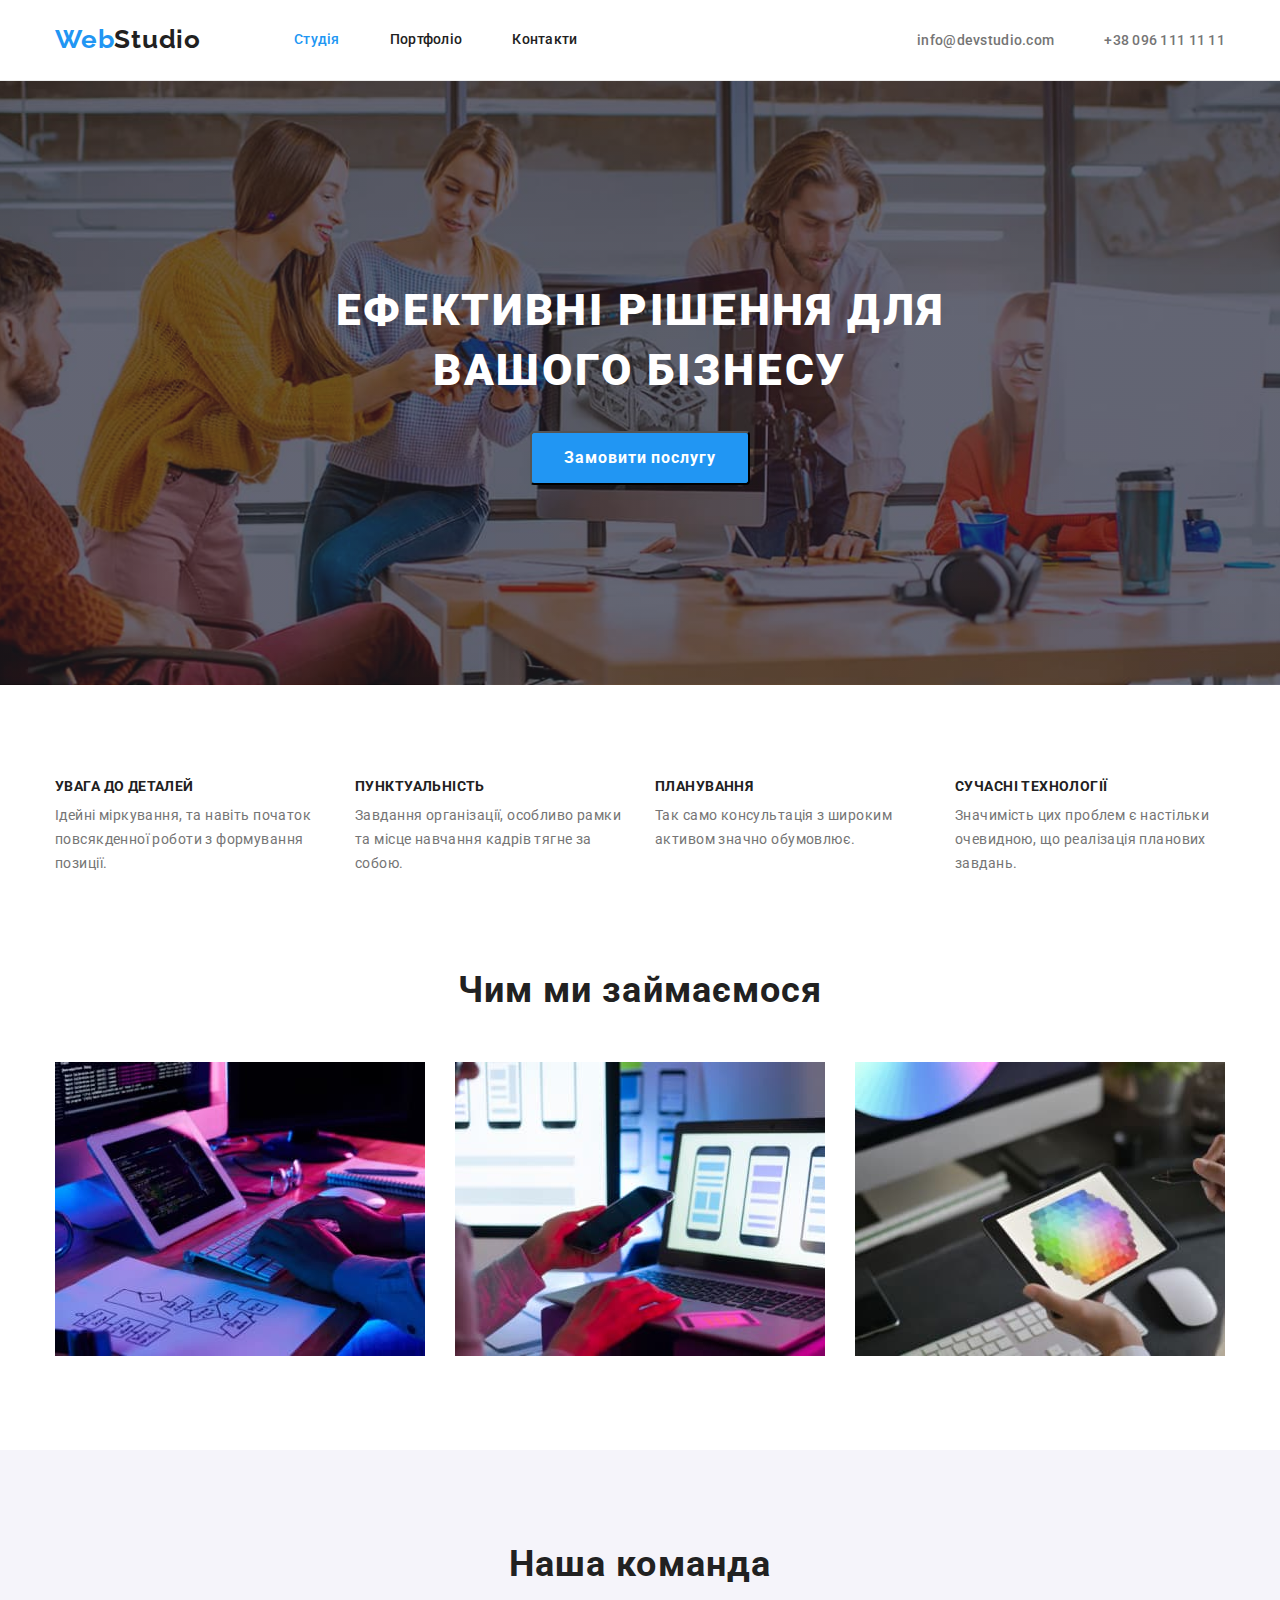
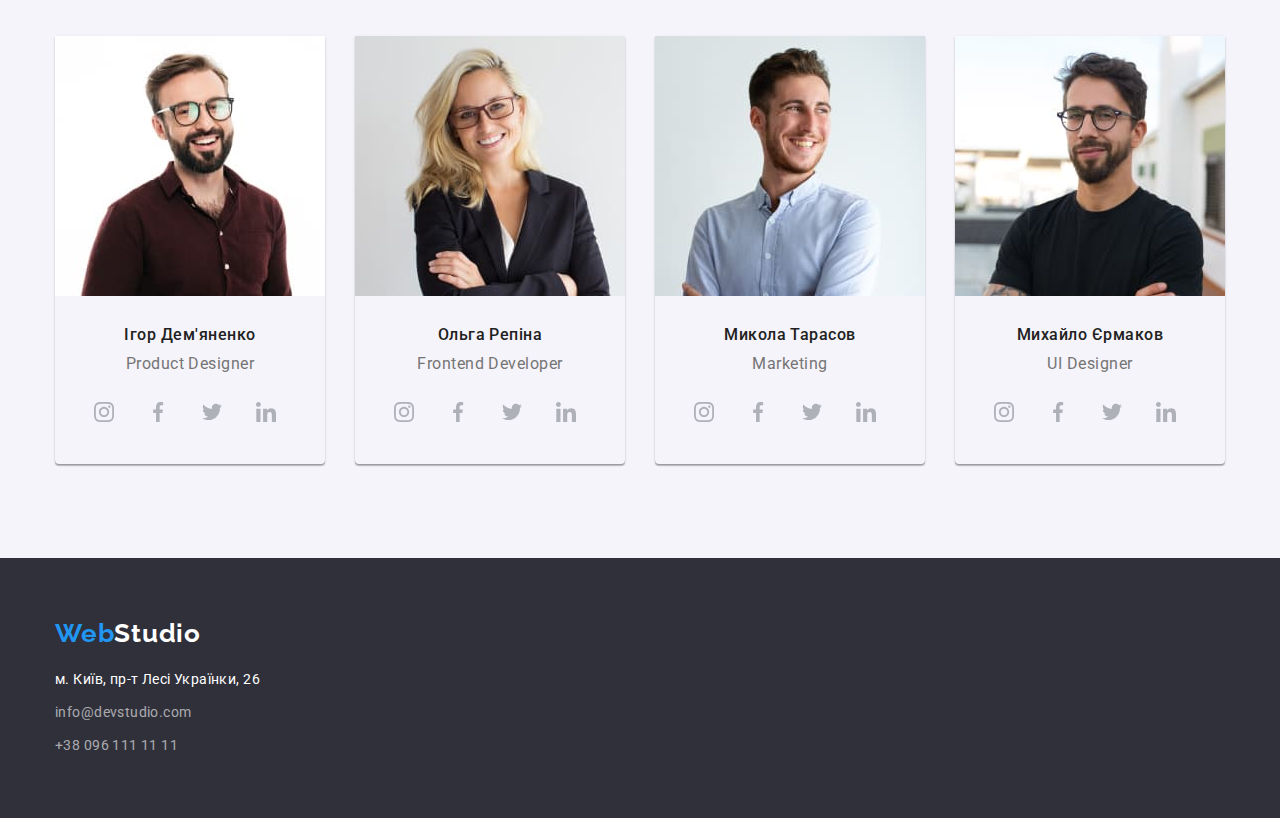
==== index.html @ f310c391 "Проставляє іконки соц. мереж" ====
<!DOCTYPE html>
<html lang="uk">
  <head>
    <meta charset="UTF-8" />
    <meta http-equiv="X-UA-Compatible" content="IE=edge" />
    <meta name="viewport" content="width=device-width, initial-scale=1.0" />
    <link rel="preconnect" href="https://fonts.googleapis.com" />
    <link rel="preconnect" href="https://fonts.gstatic.com" crossorigin />
    <link
      href="https://fonts.googleapis.com/css2?family=Raleway:wght@700&family=Roboto:wght@400;500;700;900&display=swap"
      rel="stylesheet"
    />
    <link
      rel="stylesheet"
      href="https://cdnjs.cloudflare.com/ajax/libs/modern-normalize/1.1.0/modern-normalize.min.css"
    />
    <title>Студія</title>
    <link rel="stylesheet" href="./css/styles.css" />
  </head>
  <body class="page">
    <header class="header">
      <div class="container main-nav">
        <a class="logo link" href="/"
          >Web<span class="logo-accent">Studio</span></a
        >
        <nav class="header-nav">
          <ul class="header-list list">
            <li class="header-item">
              <a href="" class="header-link current link">Студія</a>
            </li>
            <li class="header-item">
              <a href="./portfolio.html" class="header-link link">Портфоліо</a>
            </li>
            <li class="header-item">
              <a href="" class="header-link link">Контакти</a>
            </li>
          </ul>
        </nav>
        <ul class="connection-list list">
          <li class="connection-item">
            <a href="mailto:info@devstudio.com" class="connection-mail link"
              >info@devstudio.com</a
            >
          </li>
          <li class="connection-item">
            <a href="tel:+380961111111" class="connection-tel link"
              >+38 096 111 11 11</a
            >
          </li>
        </ul>
      </div>
    </header>
    <main>
      <section class="hero">
        <h1 class="hero-title">Ефективні рішення для вашого бізнесу</h1>
        <button type="button" class="hero-btn button">Замовити послугу</button>
      </section>
      <section class="benefits">
        <div class="container">
          <h2 class="visually-hidden">Наші переваги</h2>
          <ul class="benefits-list list">
            <li class="benefits-item">
              <h3 class="benefits-features">Увага до деталей</h3>
              <p class="benefits-bottom-text">
                Ідейні міркування, та навіть початок повсякденної роботи з
                формування позиції.
              </p>
            </li>
            <li class="benefits-item">
              <h3 class="benefits-features">Пунктуальність</h3>
              <p class="benefits-bottom-text">
                Завдання організації, особливо рамки та місце навчання кадрів
                тягне за собою.
              </p>
            </li>
            <li class="benefits-item">
              <h3 class="benefits-features">Планування</h3>
              <p class="benefits-bottom-text">
                Так само консультація з широким активом значно обумовлює.
              </p>
            </li>
            <li class="benefits-item">
              <h3 class="benefits-features">Сучасні технології</h3>
              <p class="benefits-bottom-text">
                Значимість цих проблем є настільки очевидною, що реалізація
                планових завдань.
              </p>
            </li>
          </ul>
        </div>
      </section>
      <section class="promo">
        <div class="container">
          <h2 class="promo-title">Чим ми займаємося</h2>
          <ul class="promo-list list">
            <li class="promo-item">
              <img
                src="./images/img_1.jpg"
                alt="працює за комп'ютером"
                width="370"
                height="294"
              />
            </li>
            <li class="promo-item">
              <img
                src="./images/img_2.jpg"
                alt="порівнює зображення зі смартфона та монітора"
                width="370"
                height="294"
              />
            </li>
            <li class="promo-item">
              <img
                src="./images/img_3.jpg"
                alt="кольорова палітра на планшеті"
                width="370"
                height="294"
              />
            </li>
          </ul>
        </div>
      </section>
      <section class="about">
        <div class="container">
          <h2 class="about-title">Наша команда</h2>
          <ul class="about-list list">
            <li class="about-item">
              <img
                src="./images/img_team_1.jpg"
                alt="усміхнений чоловік"
                width="270"
                height="260"
              />
              <div class="about-card">
                <h3 class="about-name">Ігор Дем'яненко</h3>
                <p lang="en" class="about-bottom-text">Product Designer</p>
                <ul class="teammate-soc-list list">
                  <li class="teammate-soc-item">
                    <a href="" class="teammate-soc-link link">
                      <svg class="teammate-soc-icon" width="20" height="20">
                        <use href="./images/icons.svg#icon-instagram"></use>
                      </svg>
                    </a>
                  </li>
                  <li class="teammate-soc-item">
                    <a href="" class="teammate-soc-link link"
                      ><svg class="teammate-soc-icon" width="20" height="20">
                        <use href="./images/icons.svg#icon-facebook"></use></svg
                    ></a>
                  </li>
                  <li class="teammate-soc-item">
                    <a href="" class="teammate-soc-link link"
                      ><svg class="teammate-soc-icon" width="20" height="20">
                        <use href="./images/icons.svg#icon-twitter"></use></svg
                    ></a>
                  </li>
                  <li class="teammate-soc-item">
                    <a href="" class="teammate-soc-link link"
                      ><svg class="teammate-soc-icon" width="20" height="20">
                        <use href="./images/icons.svg#icon-linkedin"></use></svg
                    ></a>
                  </li>
                </ul>
              </div>
            </li>
            <li class="about-item">
              <img
                src="./images/img_team_2.jpg"
                alt="усміхнена жінка"
                width="270"
                height="260"
              />
              <div class="about-card">
                <h3 class="about-name">Ольга Репіна</h3>
                <p lang="en" class="about-bottom-text">Frontend Developer</p>
                <ul class="teammate-soc-list list">
                  <li class="teammate-soc-item">
                    <a href="" class="teammate-soc-link link">
                      <svg class="teammate-soc-icon" width="20" height="20">
                        <use href="./images/icons.svg#icon-instagram"></use>
                      </svg>
                    </a>
                  </li>
                  <li class="teammate-soc-item">
                    <a href="" class="teammate-soc-link link"
                      ><svg class="teammate-soc-icon" width="20" height="20">
                        <use href="./images/icons.svg#icon-facebook"></use></svg
                    ></a>
                  </li>
                  <li class="teammate-soc-item">
                    <a href="" class="teammate-soc-link link"
                      ><svg class="teammate-soc-icon" width="20" height="20">
                        <use href="./images/icons.svg#icon-twitter"></use></svg
                    ></a>
                  </li>
                  <li class="teammate-soc-item">
                    <a href="" class="teammate-soc-link link"
                      ><svg class="teammate-soc-icon" width="20" height="20">
                        <use href="./images/icons.svg#icon-linkedin"></use></svg
                    ></a>
                  </li>
                </ul>
              </div>
            </li>
            <li class="about-item">
              <img
                src="./images/img_team_3.jpg"
                alt="усміхнений хлопець"
                width="270"
                height="260"
              />
              <div class="about-card">
                <h3 class="about-name">Микола Тарасов</h3>
                <p lang="en" class="about-bottom-text">Marketing</p>
                <ul class="teammate-soc-list list">
                  <li class="teammate-soc-item">
                    <a href="" class="teammate-soc-link link">
                      <svg class="teammate-soc-icon" width="20" height="20">
                        <use href="./images/icons.svg#icon-instagram"></use>
                      </svg>
                    </a>
                  </li>
                  <li class="teammate-soc-item">
                    <a href="" class="teammate-soc-link link"
                      ><svg class="teammate-soc-icon" width="20" height="20">
                        <use href="./images/icons.svg#icon-facebook"></use></svg
                    ></a>
                  </li>
                  <li class="teammate-soc-item">
                    <a href="" class="teammate-soc-link link"
                      ><svg class="teammate-soc-icon" width="20" height="20">
                        <use href="./images/icons.svg#icon-twitter"></use></svg
                    ></a>
                  </li>
                  <li class="teammate-soc-item">
                    <a href="" class="teammate-soc-link link"
                      ><svg class="teammate-soc-icon" width="20" height="20">
                        <use href="./images/icons.svg#icon-linkedin"></use></svg
                    ></a>
                  </li>
                </ul>
              </div>
            </li>
            <li class="about-item">
              <img
                src="./images/img_team_4.jpg"
                alt="хлопець в окулярах"
                width="270"
                height="260"
              />
              <div class="about-card">
                <h3 class="about-name">Михайло Єрмаков</h3>
                <p lang="en" class="about-bottom-text">UI Designer</p>
                <ul class="teammate-soc-list list">
                  <li class="teammate-soc-item">
                    <a href="" class="teammate-soc-link link">
                      <svg class="teammate-soc-icon" width="20" height="20">
                        <use href="./images/icons.svg#icon-instagram"></use>
                      </svg>
                    </a>
                  </li>
                  <li class="teammate-soc-item">
                    <a href="" class="teammate-soc-link link"
                      ><svg class="teammate-soc-icon" width="20" height="20">
                        <use href="./images/icons.svg#icon-facebook"></use></svg
                    ></a>
                  </li>
                  <li class="teammate-soc-item">
                    <a href="" class="teammate-soc-link link"
                      ><svg class="teammate-soc-icon" width="20" height="20">
                        <use href="./images/icons.svg#icon-twitter"></use></svg
                    ></a>
                  </li>
                  <li class="teammate-soc-item">
                    <a href="" class="teammate-soc-link link"
                      ><svg class="teammate-soc-icon" width="20" height="20">
                        <use href="./images/icons.svg#icon-linkedin"></use></svg
                    ></a>
                  </li>
                </ul>
              </div>
            </li>
          </ul>
        </div>
      </section>
    </main>
    <footer class="footer">
      <div class="container">
        <a class="logo link logo-footer" href="/"
          >Web<span class="logo-color">Studio</span></a
        >
        <address class="footer-address">
          <ul class="footer-list list">
            <li class="footer-item">
              <a
                href="https://goo.gl/maps/C5JSNmvQffLNqYbG8"
                class="footer-link-adress link"
                target="_blank"
                rel="noopener nofollow noreferrer"
                >м. Київ, пр-т Лесі Українки, 26</a
              >
            </li>
            <li class="footer-item">
              <a href="mailto:info@devstudio.com" class="footer-mail link"
                >info@devstudio.com</a
              >
            </li>
            <li class="footer-item">
              <a href="tel:+380961111111" class="footer-tel link"
                >+38 096 111 11 11</a
              >
            </li>
          </ul>
        </address>
      </div>
    </footer>
  </body>
</html>
---- css/styles.css ----
:root {
  --text-color: #212121;
  --second-text-color: #757575;
  --third-text-color: #ffffff;
  --hero-text-color: #ffffff;
  --hero-background-color: #2f303a;
  --accent-color: #2196f3;
  --second-accent-color: #188ce8;
  --promo-background-color: #f5f4fa;
  --footer-background-color: #2f303a;
  --border-bottom-color: #eeeeee;
  --padding-standart: 94px 0px;
  --soc-icon-color: AFB1B8;
}

body {
  font-family: "Roboto", sans-serif;
  color: var(--text-color);
}

img {
  display: block;
}

.visually-hidden {
  position: absolute;
  width: 1px;
  height: 1px;
  margin: -1px;
  border: 0;
  padding: 0;
  white-space: nowrap;
  clip-path: inset(100%);
  clip: rect(0 0 0 0);
  overflow: hidden;
}

.list {
  padding: 0px;
  margin: 0px;
  list-style: none;
}

.link {
  text-decoration: none;
}

.logo {
  display: block;
  padding-top: 24px;
  padding-bottom: 25px;

  font-family: "Raleway", sans-serif;
  font-weight: 700;
  font-size: 26px;
  line-height: 1.19;
  letter-spacing: 0.03em;
  color: var(--accent-color);
}

.logo-accent {
  color: var(--text-color);
}

.container {
  margin: 0 auto;
  padding-left: 15px;
  padding-right: 15px;

  width: 1200px;
  /* outline: 1px solid tomato; */
}

/* -----------------HEADER----------------- */

.header {
  border-bottom-width: 1px;
  border-bottom-style: solid;
  border-bottom-color: #ececec;
}

.main-nav {
  display: flex;
  align-items: center;
}

.header-nav .link.current {
  color: var(--accent-color);
}

.header-list {
  display: flex;
  margin-left: 93px;
}

.header-list .header-item + .header-item {
  margin-left: 50px;
}

.header-link {
  display: block;
  padding-top: 32px;
  padding-bottom: 32px;

  font-weight: 500;
  font-size: 14px;
  line-height: 1.14;
  letter-spacing: 0.02em;
  color: var(--text-color);
}

.header-link:hover,
.header-link:focus {
  color: var(--accent-color);
}

/* -----------------CONNECTION----------------- */

.connection-list {
  display: flex;
  margin-left: auto;
}

.connection-list .connection-item + .connection-item {
  margin-left: 50px;
}

.connection-mail,
.connection-tel {
  font-weight: 500;
  font-size: 14px;
  line-height: 1.14;
  letter-spacing: 0.02em;
  color: var(--second-text-color);
}

.connection-mail:hover,
.connection-mail:focus {
  color: var(--accent-color);
}

.connection-tel:hover,
.connection-tel:focus {
  color: var(--accent-color);
}

/* ------------------HERO-------------------- */

.hero {
  max-width: 1600px;
  margin: 0px auto;
  display: block;
  padding: 200px 0px;

  background-color: var(--hero-background-color);
  background-image: linear-gradient(
      rgba(47, 48, 58, 0.4),
      rgba(47, 48, 58, 0.4)
    ),
    url(../images/hero-bg.jpg);
  background-repeat: no-repeat;
  background-position: center;
  background-size: cover;
}

.hero-title {
  margin: 0px auto;
  padding-bottom: 30px;

  text-transform: uppercase;
  font-weight: 900;
  font-size: 44px;
  line-height: 1.36;
  text-align: center;
  letter-spacing: 0.06em;
  max-width: 696px;
  color: var(--hero-text-color);
}

.hero-btn {
  display: block;
  padding: 10px 32px;
  margin: 0 auto;

  text-decoration: none;
  font-family: inherit;
  font-weight: 700;
  font-size: 16px;
  line-height: 1.87;
  text-align: center;
  letter-spacing: 0.06em;
  border-radius: 4px;
  color: var(--hero-text-color);
  background-color: var(--accent-color);
}

.hero-btn:hover,
.hero-btn:focus {
  background-color: var(--second-accent-color);
}

.button {
  cursor: pointer;
}

/* ------------------BENEFITS-------------------- */

.benefits {
  padding-top: 94px;
  padding-bottom: 94px;
}

.benefits-list {
  display: flex;
}

.benefits-list .benefits-item + .benefits-item {
  margin-left: 30px;
}

.benefits-features {
  margin-top: 0px;
  margin-bottom: 10px;

  font-weight: 700;
  font-size: 14px;
  line-height: 1.14;
  letter-spacing: 0.03em;
  text-transform: uppercase;
  color: var(--text-color);
}

.benefits-bottom-text {
  margin: 0px;

  font-size: 14px;
  line-height: 1.71;
  letter-spacing: 0.03em;
  color: var(--second-text-color);
  max-width: 270px;
  max-height: 75px;
}

/* ------------------PROMO-------------------- */

.promo {
  padding-bottom: 94px;
}

.promo-list {
  display: flex;
}

.promo-list .promo-item + .promo-item {
  margin-left: 30px;
}

.promo-title {
  margin-top: 0px;
  margin-bottom: 50px;

  font-weight: 700;
  font-size: 36px;
  line-height: 1.16;
  text-align: center;
  letter-spacing: 0.03em;
  color: var(--text-color);
}

/* ------------------ABOUT------------------- */

.about {
  background-color: var(--promo-background-color);
  padding-top: 94px;
  padding-bottom: 94px;
}

.about-title {
  margin-top: 0px;
  margin-bottom: 50px;

  font-weight: 700;
  font-size: 36px;
  line-height: 1.16;
  text-align: center;
  letter-spacing: 0.03em;
  color: var(--text-color);
}

.about-list {
  display: flex;
}

.about-list .about-item + .about-item {
  margin-left: 30px;
}

.about-item {
  box-shadow: 0px 1px 3px rgba(0, 0, 0, 0.12), 0px 1px 1px rgba(0, 0, 0, 0.14),
    0px 2px 1px rgba(0, 0, 0, 0.2);
  border-radius: 0px 0px 4px 4px;
}

.about-name {
  margin: 0px;
  margin-bottom: 10px;

  font-weight: 500;
  font-size: 16px;
  line-height: 1.18;
  text-align: center;
  letter-spacing: 0.03em;
  color: var(--text-color);
}

.about-bottom-text {
  margin: 0px;

  font-size: 16px;
  line-height: 1.18;
  text-align: center;
  letter-spacing: 0.03em;
  color: var(--second-text-color);
  margin-bottom: 16px;
}

.about-card {
  padding-top: 30px;
  padding-bottom: 30px;
}

/* ------------------ICON------------------- */

.teammate-soc-list {
  display: flex;
  justify-content: center;
}

.teammate-soc-item {
  width: 44px;
  height: 44px;
  margin-right: 10px;
}

.teammate-soc-item :last-child {
  margin-right: 0px;
}

.teammate-soc-link {
  width: 100%;
  height: 100%;
  border-radius: 50%;
  display: flex;
  align-items: center;
  justify-content: center;
}

.teammate-soc-link:hover,
.teammate-soc-link:focus {
  background-color: var(--accent-color);
}

.teammate-soc-link:hover .teammate-soc-icon,
.teammate-soc-link:focus .teammate-soc-icon {
  fill: var(--third-text-color);
}

.teammate-soc-icon {
  fill: rgba(175, 177, 184, 1);
}

/* ------------------FOOTER------------------- */

.footer {
  padding-top: 60px;
  padding-bottom: 60px;

  background: var(--footer-background-color);
}

.logo-footer {
  padding-top: 0px;
  padding-bottom: 20px;
}

.logo-color {
  color: var(--hero-text-color);
}

/* ------------------CONTACTS------------------- */

.footer-address {
  font-style: normal;
}

.footer-list .footer-item + .footer-item {
  margin-top: 9px;
}

.footer-mail,
.footer-tel {
  font-size: 14px;
  line-height: 1.71;
  letter-spacing: 0.03em;
  color: rgba(255, 255, 255, 0.6);
}

.footer-link-adress:hover,
.footer-link-adress:focus {
  color: var(--accent-color);
}

.footer-mail:hover,
.footer-mail:focus {
  color: var(--accent-color);
}

.footer-tel:hover,
.footer-tel:focus {
  color: var(--accent-color);
}

.footer-link-adress {
  font-size: 14px;
  line-height: 1.71;
  letter-spacing: 0.03em;
  color: var(--third-text-color);
}

/* ------------------PORTFOLIO------------------- */

/* ------------------FILTER------------------- */

.filter {
  padding: 94px 0px;
}

.filter-list {
  display: flex;
  justify-content: center;

  margin-bottom: 50px;
}

.filter-list .filter-item + .filter-item {
  margin-left: 8px;
}

.filter-btn {
  padding: 6px 22px;

  font-family: "Roboto";
  font-weight: 500;
  font-size: 16px;
  line-height: 1.62;
  text-align: center;
  letter-spacing: 0.03em;
  color: var(--text-color);
  background-color: var(--promo-background-color);
  border-radius: 4px;
}

.filter-btn:hover,
.filter-btn:focus {
  color: var(--third-text-color);
  background-color: var(--accent-color);
}

/* ------------------PROJEKT------------------- */

.projekt-list {
  display: flex;
  flex-wrap: wrap;
}

.projekt-item {
  width: 370px;
  margin-right: 30px;
  margin-bottom: 30px;
  border-bottom-width: 1px;
  border-bottom-style: solid;
  border-bottom-color: var(--border-bottom-color);
  border-right-width: 1px;
  border-right-style: solid;
  border-right-color: var(--border-bottom-color);
  border-left-width: 1px;
  border-left-style: solid;
  border-left-color: var(--border-bottom-color);
}

.projekt-item:nth-last-child(-n + 3) {
  margin-bottom: 0px;
}

.projekt-item:nth-child(3n) {
  margin-right: 0px;
}

.ready-projects {
  padding: 20px 24px;
}

.projekt-name {
  font-weight: 700;
  font-size: 18px;
  line-height: 2;
  letter-spacing: 0.06em;
  color: var(--text-color);
}

.projekt-bottom-text {
  font-size: 16px;
  line-height: 1.88;
  letter-spacing: 0.03em;
  color: var(--second-text-color);
}

.projekt-name,
.projekt-bottom-text {
  margin: 0px;
}

/* :root{
--text-color:#212121;
--second-text-color:#757575;
--third-text-color:#FFFFFF;
--hero-text-color:#FFFFFF;
--hero-background-color:#2F303A;
--accent-color:#2196F3;
--second-accent-color:#188CE8;
--promo-background-color:#F5F4FA;
--footer-background-color:#2F303A;
 */
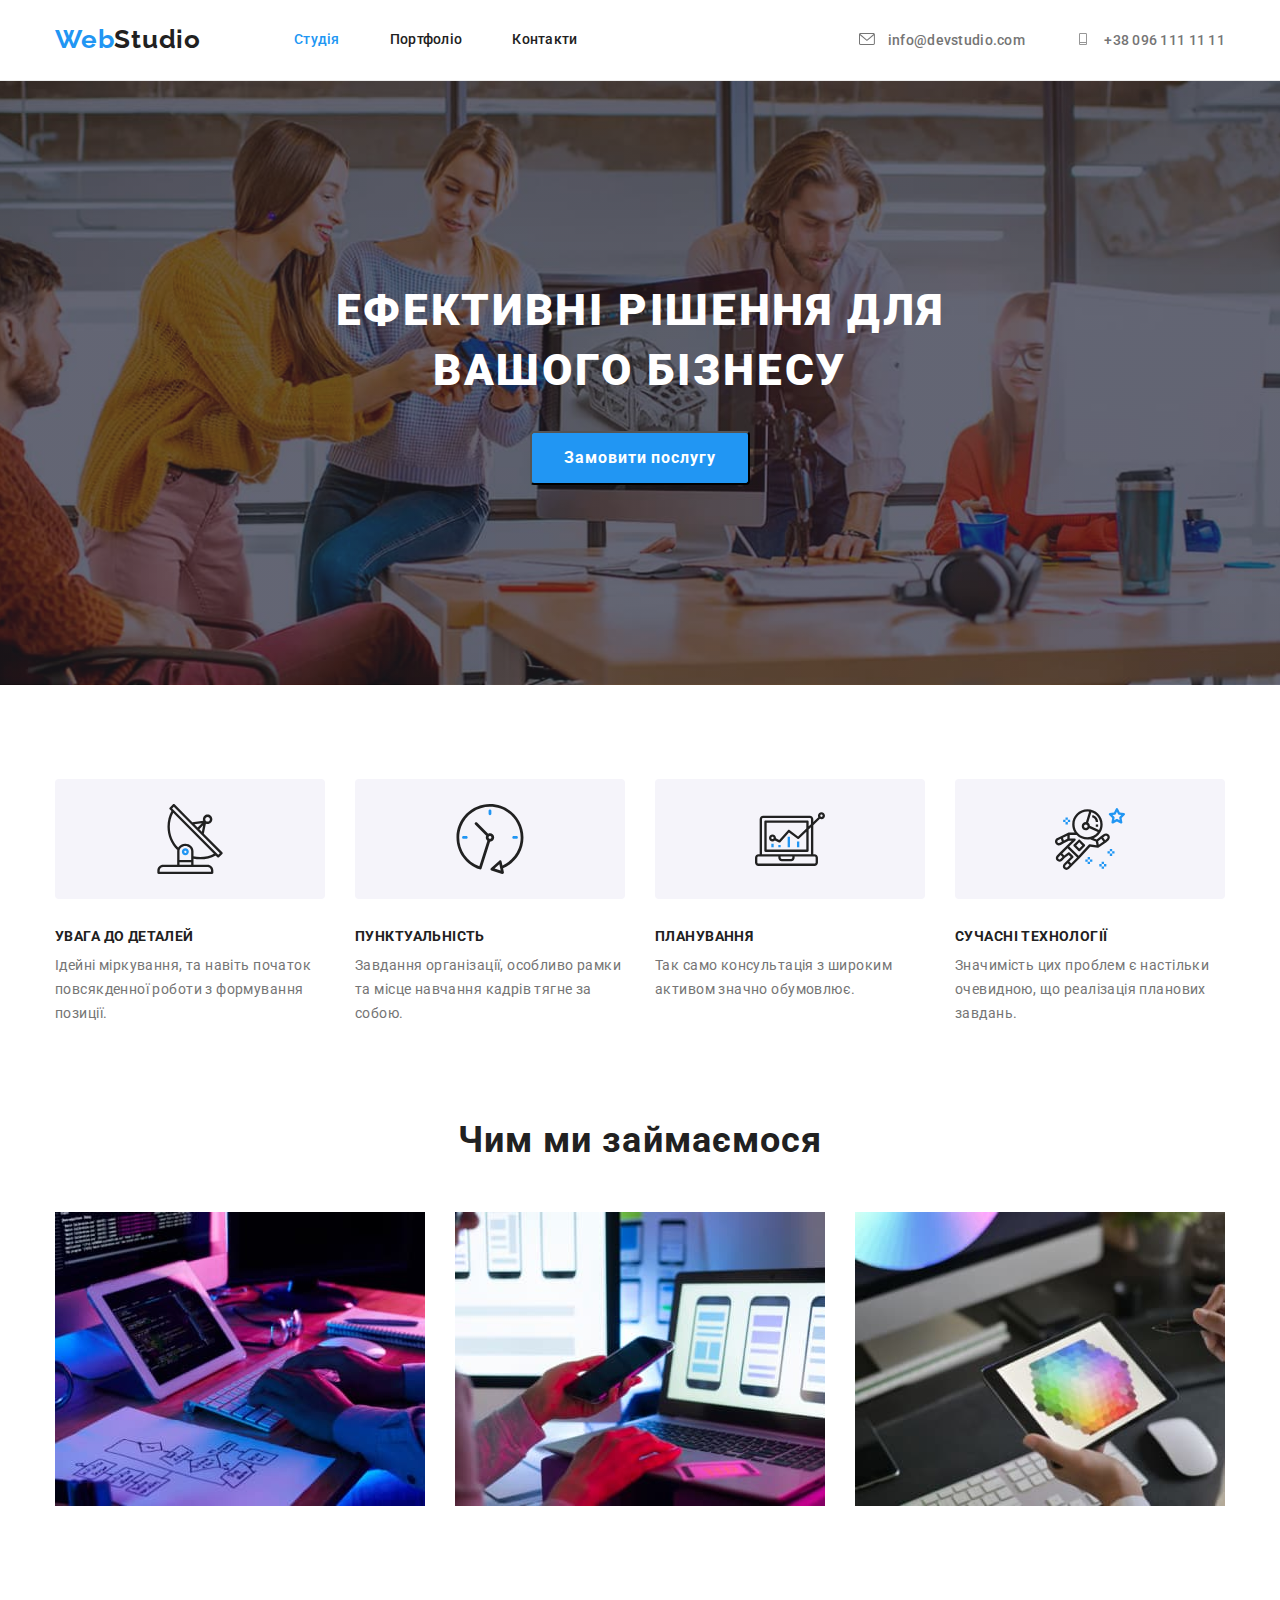
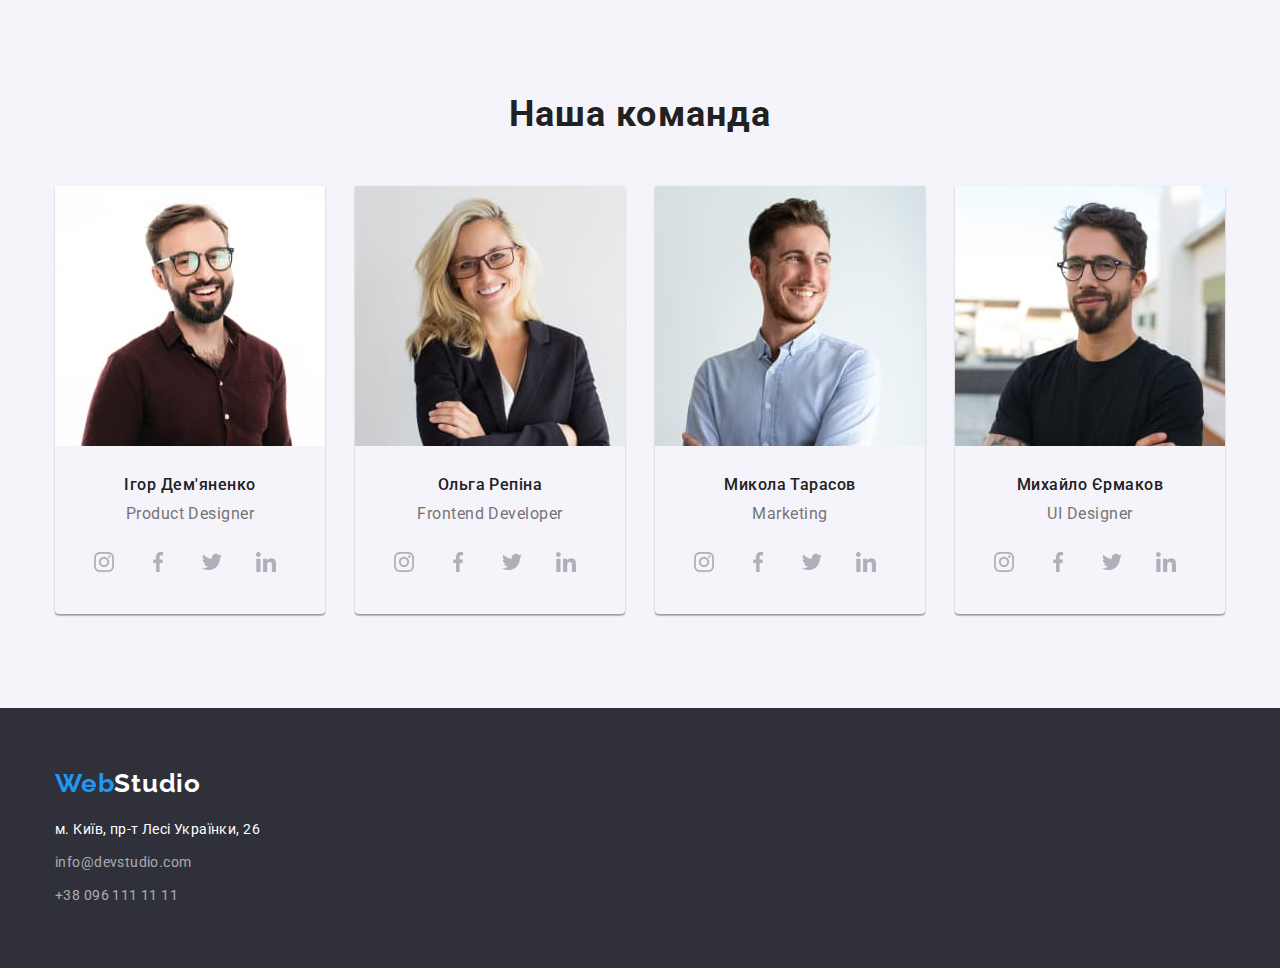
==== commit bc7688cb: "Проставляє іконки в Контактах і в Перевагах" ====
--- a/index.html
+++ b/index.html
@@ -38,13 +38,19 @@
         </nav>
         <ul class="connection-list list">
           <li class="connection-item">
-            <a href="mailto:info@devstudio.com" class="connection-mail link"
-              >info@devstudio.com</a
+            <a href="mailto:info@devstudio.com" class="connection-mail link">
+              <svg class="mail-icon" width="16" height="12">
+                <use href="./images/icons.svg#icon-envelope"></use>
+              </svg>
+              info@devstudio.com</a
             >
           </li>
           <li class="connection-item">
             <a href="tel:+380961111111" class="connection-tel link"
-              >+38 096 111 11 11</a
+              ><svg class="smartphone-icon" width="16" height="12">
+                <use href="./images/icons.svg#icon-smartphone"></use>
+              </svg>
+              +38 096 111 11 11</a
             >
           </li>
         </ul>
@@ -60,6 +66,11 @@
           <h2 class="visually-hidden">Наші переваги</h2>
           <ul class="benefits-list list">
             <li class="benefits-item">
+              <div class="background-icon">
+                <svg class="benefits-icon" width="70" height="70">
+                  <use href="./images/icons.svg#icon-antenna"></use>
+                </svg>
+              </div>
               <h3 class="benefits-features">Увага до деталей</h3>
               <p class="benefits-bottom-text">
                 Ідейні міркування, та навіть початок повсякденної роботи з
@@ -67,6 +78,11 @@
               </p>
             </li>
             <li class="benefits-item">
+              <div class="background-icon">
+                <svg class="benefits-icon" width="70" height="70">
+                  <use href="./images/icons.svg#icon-clock"></use>
+                </svg>
+              </div>
               <h3 class="benefits-features">Пунктуальність</h3>
               <p class="benefits-bottom-text">
                 Завдання організації, особливо рамки та місце навчання кадрів
@@ -74,12 +90,22 @@
               </p>
             </li>
             <li class="benefits-item">
+              <div class="background-icon">
+                <svg class="benefits-icon" width="70" height="70">
+                  <use href="./images/icons.svg#icon-diagram"></use>
+                </svg>
+              </div>
               <h3 class="benefits-features">Планування</h3>
               <p class="benefits-bottom-text">
                 Так само консультація з широким активом значно обумовлює.
               </p>
             </li>
             <li class="benefits-item">
+              <div class="background-icon">
+                <svg class="benefits-icon" width="70" height="70">
+                  <use href="./images/icons.svg#icon-astronaut"></use>
+                </svg>
+              </div>
               <h3 class="benefits-features">Сучасні технології</h3>
               <p class="benefits-bottom-text">
                 Значимість цих проблем є настільки очевидною, що реалізація
--- a/css/styles.css
+++ b/css/styles.css
@@ -144,6 +144,13 @@
   color: var(--accent-color);
 }
 
+.mail-icon,
+.smartphone-icon {
+  display: inline-block;
+  fill: currentColor;
+  margin-right: 10px;
+}
+
 /* ------------------HERO-------------------- */
 
 .hero {
@@ -239,6 +246,18 @@
   color: var(--second-text-color);
   max-width: 270px;
   max-height: 75px;
+}
+
+.background-icon {
+  display: flex;
+  justify-content: center;
+  align-items: center;
+
+  margin-bottom: 30px;
+  width: 270px;
+  height: 120px;
+  background-color: var(--promo-background-color);
+  border-radius: 4px;
 }
 
 /* ------------------PROMO-------------------- */
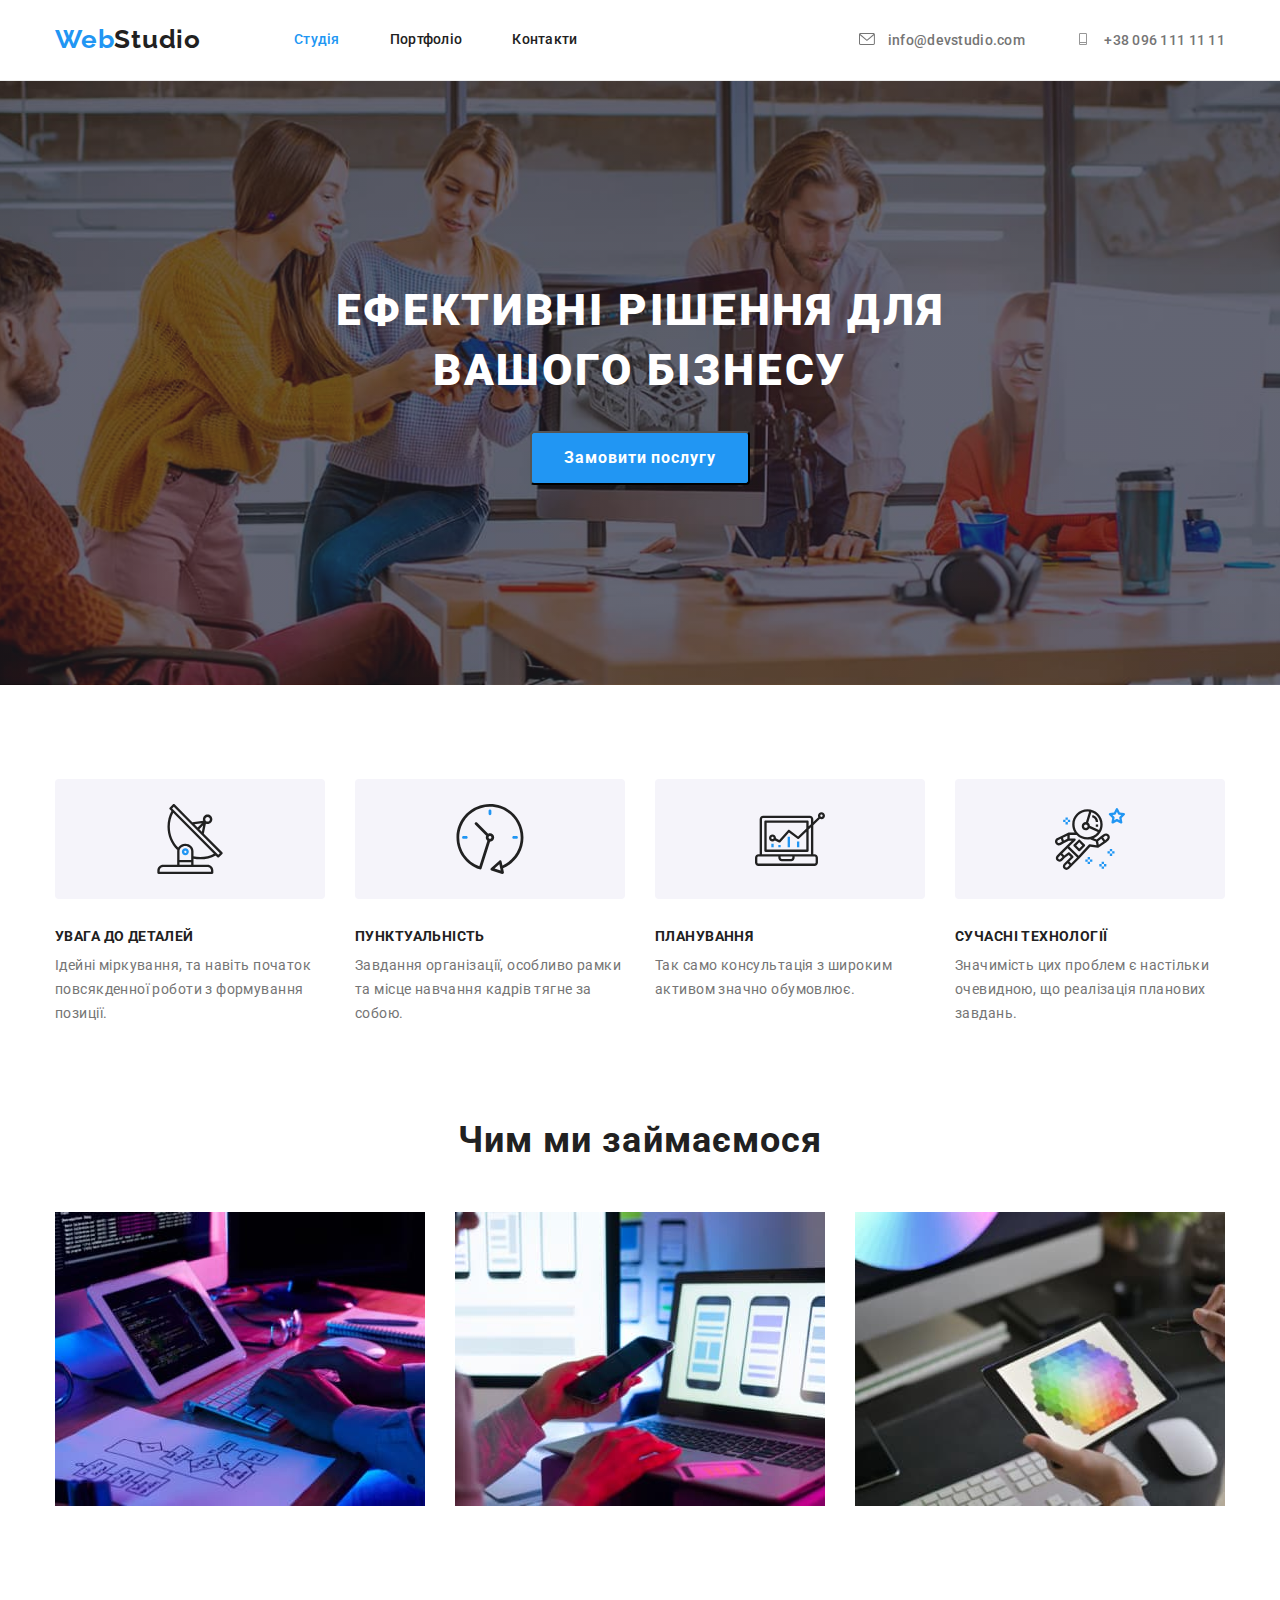
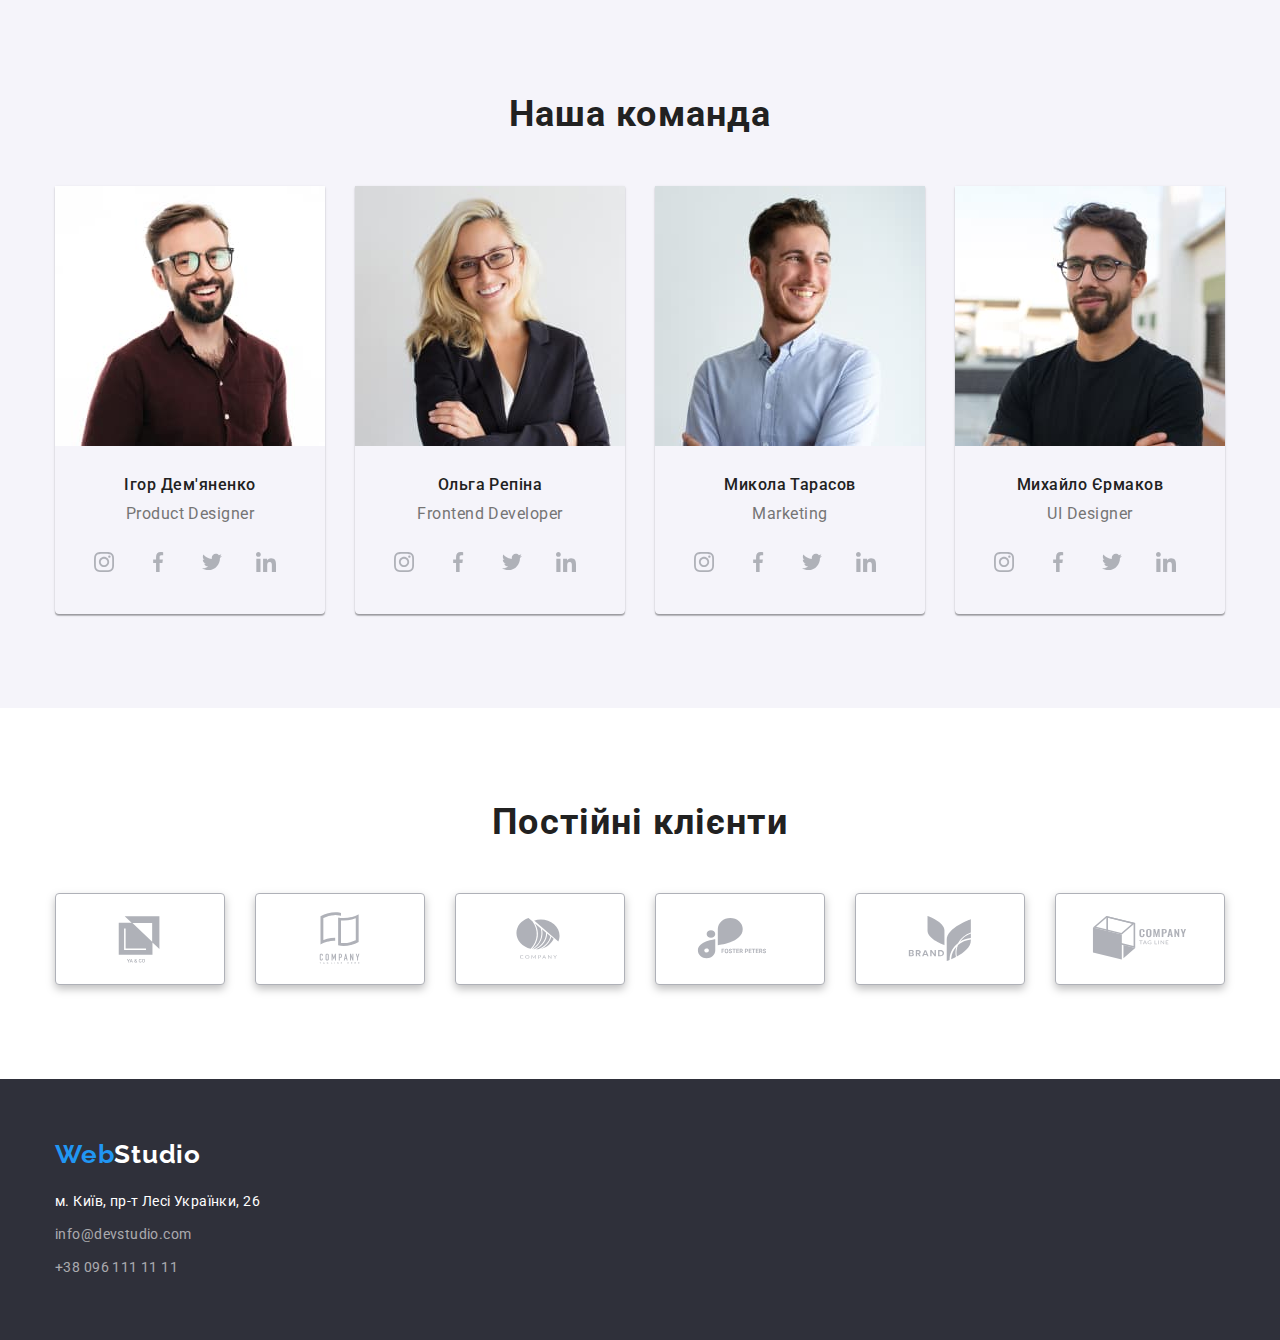
==== commit c3d39577: "Додає секцію Постійні клієнти" ====
--- a/index.html
+++ b/index.html
@@ -309,6 +309,55 @@
           </ul>
         </div>
       </section>
+      <section class="clients">
+        <div class="container">
+          <h2 class="clients-title">Постійні клієнти</h2>
+          <ul class="clients-list list">
+            <li class="clients-item">
+              <div class="background-clients">
+                <svg class="clients-icon" width="106" height="60">
+                  <use href="./images/icons.svg#icon-client-1"></use>
+                </svg>
+              </div>
+            </li>
+            <li class="clients-item">
+              <div class="background-clients">
+                <svg class="clients-icon" width="106" height="60">
+                  <use href="./images/icons.svg#icon-client-2"></use>
+                </svg>
+              </div>
+            </li>
+            <li class="clients-item">
+              <div class="background-clients">
+                <svg class="clients-icon" width="106" height="60">
+                  <use href="./images/icons.svg#icon-client-3"></use>
+                </svg>
+              </div>
+            </li>
+            <li class="clients-item">
+              <div class="background-clients">
+                <svg class="clients-icon" width="106" height="60">
+                  <use href="./images/icons.svg#icon-client-4"></use>
+                </svg>
+              </div>
+            </li>
+            <li class="clients-item">
+              <div class="background-clients">
+                <svg class="clients-icon" width="106" height="60">
+                  <use href="./images/icons.svg#icon-client-5"></use>
+                </svg>
+              </div>
+            </li>
+            <li class="clients-item">
+              <div class="background-clients">
+                <svg class="clients-icon" width="106" height="60">
+                  <use href="./images/icons.svg#icon-client-6"></use>
+                </svg>
+              </div>
+            </li>
+          </ul>
+        </div>
+      </section>
     </main>
     <footer class="footer">
       <div class="container">
--- a/css/styles.css
+++ b/css/styles.css
@@ -348,6 +348,60 @@
   padding-bottom: 30px;
 }
 
+/* ------------------CLIENTS------------------- */
+
+.clients {
+  padding-top: 94px;
+  padding-bottom: 94px;
+}
+
+.clients-title {
+  margin-top: 0px;
+  margin-bottom: 50px;
+
+  font-weight: 700;
+  font-size: 36px;
+  line-height: 1.16;
+  text-align: center;
+  letter-spacing: 0.03em;
+  color: var(--text-color);
+}
+
+.clients-list {
+  display: flex;
+}
+
+.clients-list .clients-item + .clients-item {
+  margin-left: 30px;
+}
+
+.background-clients {
+  display: flex;
+  justify-content: center;
+  align-items: center;
+
+  width: 170px;
+  height: 92px;
+  background-color: var(--hero-text-color);
+  border: 1px solid #afb1b8;
+  border-radius: 4px;
+  filter: drop-shadow(0px 4px 4px rgba(0, 0, 0, 0.25));
+}
+
+.background-clients:hover,
+.background-clients:focus {
+  border-color: rgba(33, 150, 243, 1);
+}
+
+.background-clients:hover .clients-icon,
+.background-clients:focus .clients-icon {
+  fill: rgba(33, 150, 243, 1);
+}
+
+.clients-icon {
+  fill: rgba(175, 177, 184, 1);
+}
+
 /* ------------------ICON------------------- */
 
 .teammate-soc-list {
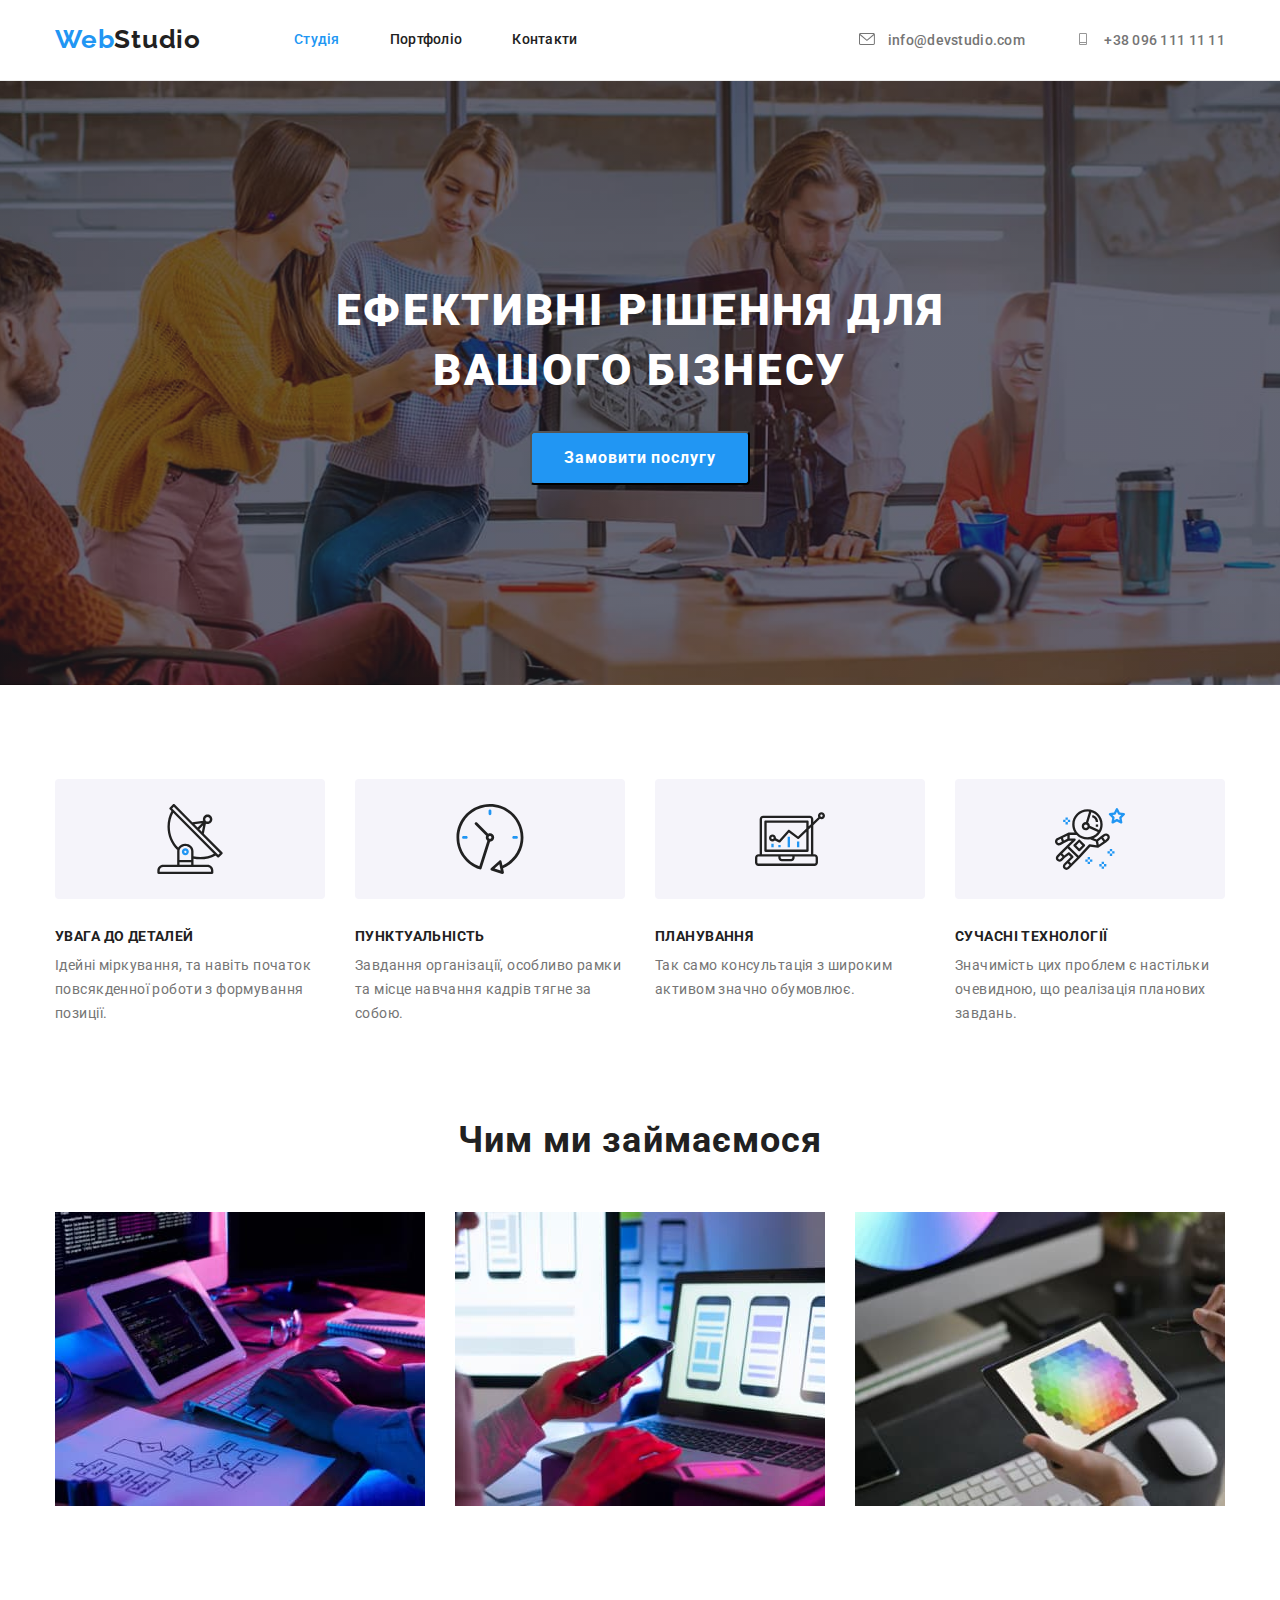
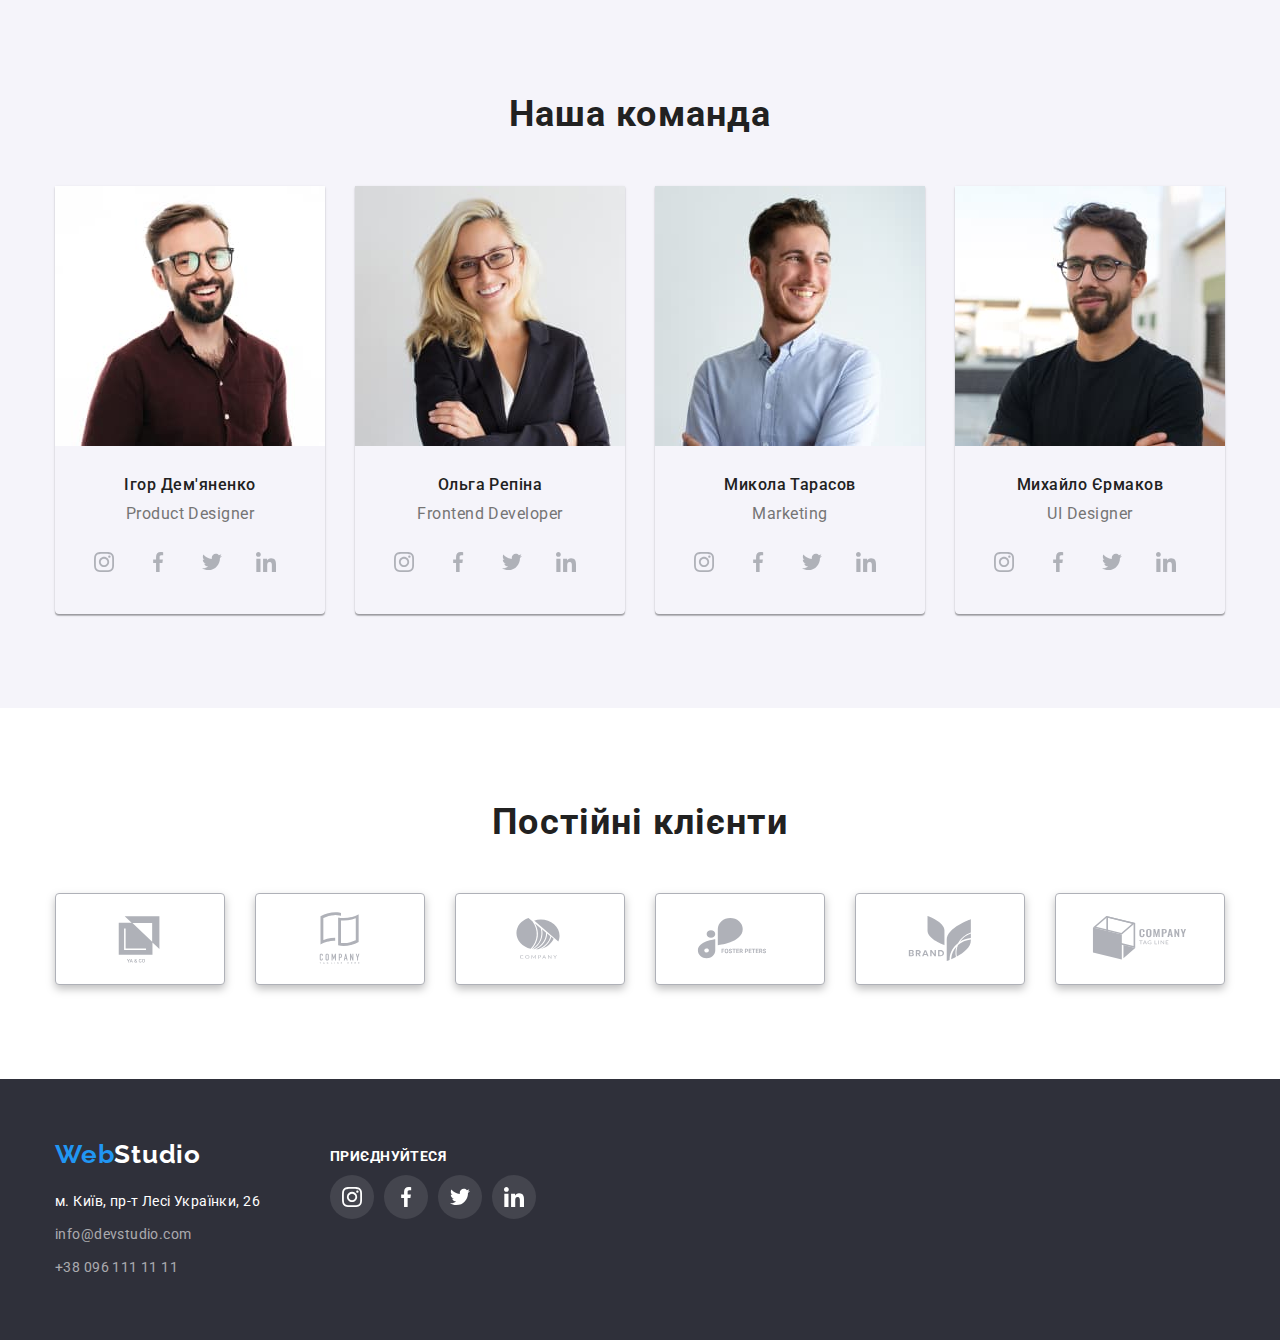
==== commit b5924134: "Проставляє соц. мережі в футері" ====
--- a/index.html
+++ b/index.html
@@ -315,44 +315,50 @@
           <ul class="clients-list list">
             <li class="clients-item">
               <div class="background-clients">
-                <svg class="clients-icon" width="106" height="60">
-                  <use href="./images/icons.svg#icon-client-1"></use>
-                </svg>
-              </div>
-            </li>
-            <li class="clients-item">
-              <div class="background-clients">
-                <svg class="clients-icon" width="106" height="60">
-                  <use href="./images/icons.svg#icon-client-2"></use>
-                </svg>
-              </div>
-            </li>
-            <li class="clients-item">
-              <div class="background-clients">
-                <svg class="clients-icon" width="106" height="60">
-                  <use href="./images/icons.svg#icon-client-3"></use>
-                </svg>
-              </div>
-            </li>
-            <li class="clients-item">
-              <div class="background-clients">
-                <svg class="clients-icon" width="106" height="60">
-                  <use href="./images/icons.svg#icon-client-4"></use>
-                </svg>
-              </div>
-            </li>
-            <li class="clients-item">
-              <div class="background-clients">
-                <svg class="clients-icon" width="106" height="60">
-                  <use href="./images/icons.svg#icon-client-5"></use>
-                </svg>
-              </div>
-            </li>
-            <li class="clients-item">
-              <div class="background-clients">
-                <svg class="clients-icon" width="106" height="60">
-                  <use href="./images/icons.svg#icon-client-6"></use>
-                </svg>
+                <a href="" class="clients-link link"
+                  ><svg class="clients-icon" width="106" height="60">
+                    <use href="./images/icons.svg#icon-client-1"></use></svg
+                ></a>
+              </div>
+            </li>
+            <li class="clients-item">
+              <div class="background-clients">
+                <a href="" class="clients-link link"
+                  ><svg class="clients-icon" width="106" height="60">
+                    <use href="./images/icons.svg#icon-client-2"></use></svg
+                ></a>
+              </div>
+            </li>
+            <li class="clients-item">
+              <div class="background-clients">
+                <a href="" class="clients-link link"
+                  ><svg class="clients-icon" width="106" height="60">
+                    <use href="./images/icons.svg#icon-client-3"></use></svg
+                ></a>
+              </div>
+            </li>
+            <li class="clients-item">
+              <div class="background-clients">
+                <a href="" class="clients-link link"
+                  ><svg class="clients-icon" width="106" height="60">
+                    <use href="./images/icons.svg#icon-client-4"></use></svg
+                ></a>
+              </div>
+            </li>
+            <li class="clients-item">
+              <div class="background-clients">
+                <a href="" class="clients-link link"
+                  ><svg class="clients-icon" width="106" height="60">
+                    <use href="./images/icons.svg#icon-client-5"></use></svg
+                ></a>
+              </div>
+            </li>
+            <li class="clients-item">
+              <div class="background-clients">
+                <a href="" class="clients-link link"
+                  ><svg class="clients-icon" width="106" height="60">
+                    <use href="./images/icons.svg#icon-client-6"></use></svg
+                ></a>
               </div>
             </li>
           </ul>
@@ -361,32 +367,64 @@
     </main>
     <footer class="footer">
       <div class="container">
-        <a class="logo link logo-footer" href="/"
-          >Web<span class="logo-color">Studio</span></a
-        >
-        <address class="footer-address">
-          <ul class="footer-list list">
-            <li class="footer-item">
-              <a
-                href="https://goo.gl/maps/C5JSNmvQffLNqYbG8"
-                class="footer-link-adress link"
-                target="_blank"
-                rel="noopener nofollow noreferrer"
-                >м. Київ, пр-т Лесі Українки, 26</a
-              >
-            </li>
-            <li class="footer-item">
-              <a href="mailto:info@devstudio.com" class="footer-mail link"
-                >info@devstudio.com</a
-              >
-            </li>
-            <li class="footer-item">
-              <a href="tel:+380961111111" class="footer-tel link"
-                >+38 096 111 11 11</a
-              >
-            </li>
-          </ul>
-        </address>
+        <div class="footer-left">
+          <a class="logo link logo-footer" href="/"
+            >Web<span class="logo-color">Studio</span></a
+          >
+          <address class="footer-address">
+            <ul class="footer-list list">
+              <li class="footer-item">
+                <a
+                  href="https://goo.gl/maps/C5JSNmvQffLNqYbG8"
+                  class="footer-link-adress link"
+                  target="_blank"
+                  rel="noopener nofollow noreferrer"
+                  >м. Київ, пр-т Лесі Українки, 26</a
+                >
+              </li>
+              <li class="footer-item">
+                <a href="mailto:info@devstudio.com" class="footer-mail link"
+                  >info@devstudio.com</a
+                >
+              </li>
+              <li class="footer-item">
+                <a href="tel:+380961111111" class="footer-tel link"
+                  >+38 096 111 11 11</a
+                >
+              </li>
+            </ul>
+          </address>
+        </div>
+        <div class="footer-right">
+          <h3 class="footer-invite">Приєднуйтеся</h3>
+          <ul class="footer-soc-list list">
+            <li class="footer-soc-item">
+              <a href="" class="footer-soc-link link">
+                <svg class="footer-soc-icon" width="20" height="20">
+                  <use href="./images/icons.svg#icon-instagram"></use>
+                </svg>
+              </a>
+            </li>
+            <li class="footer-soc-item">
+              <a href="" class="footer-soc-link link"
+                ><svg class="footer-soc-icon" width="20" height="20">
+                  <use href="./images/icons.svg#icon-facebook"></use></svg
+              ></a>
+            </li>
+            <li class="footer-soc-item">
+              <a href="" class="footer-soc-link link"
+                ><svg class="footer-soc-icon" width="20" height="20">
+                  <use href="./images/icons.svg#icon-twitter"></use></svg
+              ></a>
+            </li>
+            <li class="footer-soc-item">
+              <a href="" class="footer-soc-link link"
+                ><svg class="footer-soc-icon" width="20" height="20">
+                  <use href="./images/icons.svg#icon-linkedin"></use></svg
+              ></a>
+            </li>
+          </ul>
+        </div>
       </div>
     </footer>
   </body>
--- a/css/styles.css
+++ b/css/styles.css
@@ -74,6 +74,9 @@
 /* -----------------HEADER----------------- */
 
 .header {
+  max-width: 1600px;
+  margin: 0px auto;
+  display: block;
   border-bottom-width: 1px;
   border-bottom-style: solid;
   border-bottom-color: #ececec;
@@ -398,6 +401,14 @@
   fill: rgba(33, 150, 243, 1);
 }
 
+.clients-link {
+  width: 100%;
+  height: 100%;
+  display: flex;
+  align-items: center;
+  justify-content: center;
+}
+
 .clients-icon {
   fill: rgba(175, 177, 184, 1);
 }
@@ -445,9 +456,11 @@
 /* ------------------FOOTER------------------- */
 
 .footer {
+  max-width: 1600px;
+  margin: 0px auto;
+  display: block;
   padding-top: 60px;
   padding-bottom: 60px;
-
   background: var(--footer-background-color);
 }
 
@@ -458,6 +471,75 @@
 
 .logo-color {
   color: var(--hero-text-color);
+}
+
+.footer-invite {
+  margin: 0px;
+  padding-top: 10px;
+  margin-bottom: 20px;
+
+  width: 145px;
+  height: 16px;
+  font-weight: 700;
+  font-size: 14px;
+  line-height: 1.14;
+  letter-spacing: 0.03em;
+  text-transform: uppercase;
+  color: #ffffff;
+}
+
+.footer .container {
+  display: flex;
+}
+
+.footer-left {
+  margin-right: 70px;
+}
+
+.footer-right {
+  display: flex;
+  flex-direction: column;
+
+  color: var(--third-text-color);
+}
+
+.footer-soc-list {
+  display: flex;
+}
+
+.footer-soc-item {
+  width: 44px;
+  height: 44px;
+  margin-right: 10px;
+}
+
+.footer-soc-item :last-child {
+  margin-right: 0px;
+}
+
+.footer-soc-link {
+  display: flex;
+  align-items: center;
+  justify-content: center;
+
+  width: 100%;
+  height: 100%;
+  border-radius: 50%;
+  background-color: rgba(255, 255, 255, 0.1);
+}
+
+.footer-soc-link:hover,
+.footer-soc-link:focus {
+  background-color: var(--accent-color);
+}
+
+.footer-soc-link:hover .footer-soc-icon,
+.footer-soc-link:focus .footer-soc-icon {
+  fill: var(--third-text-color);
+}
+
+.footer-soc-icon {
+  fill: var(--third-text-color);
 }
 
 /* ------------------CONTACTS------------------- */
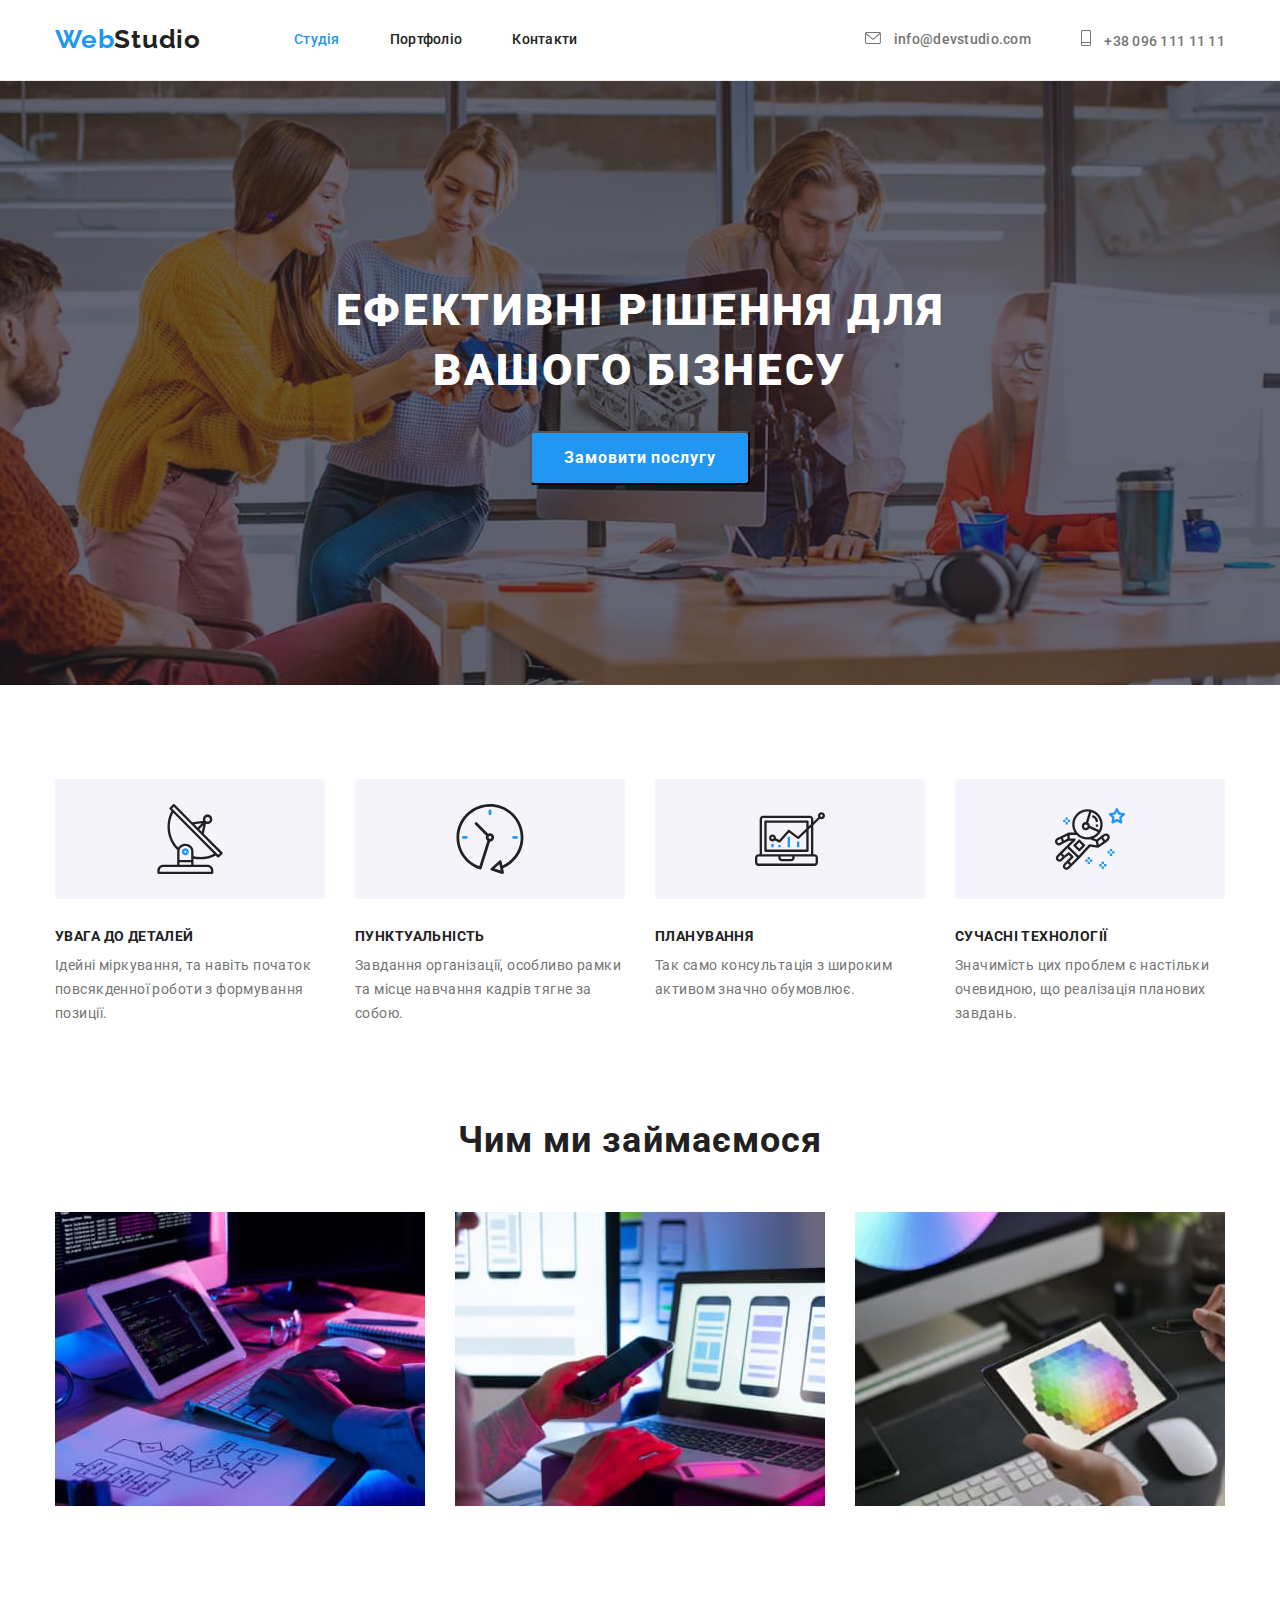
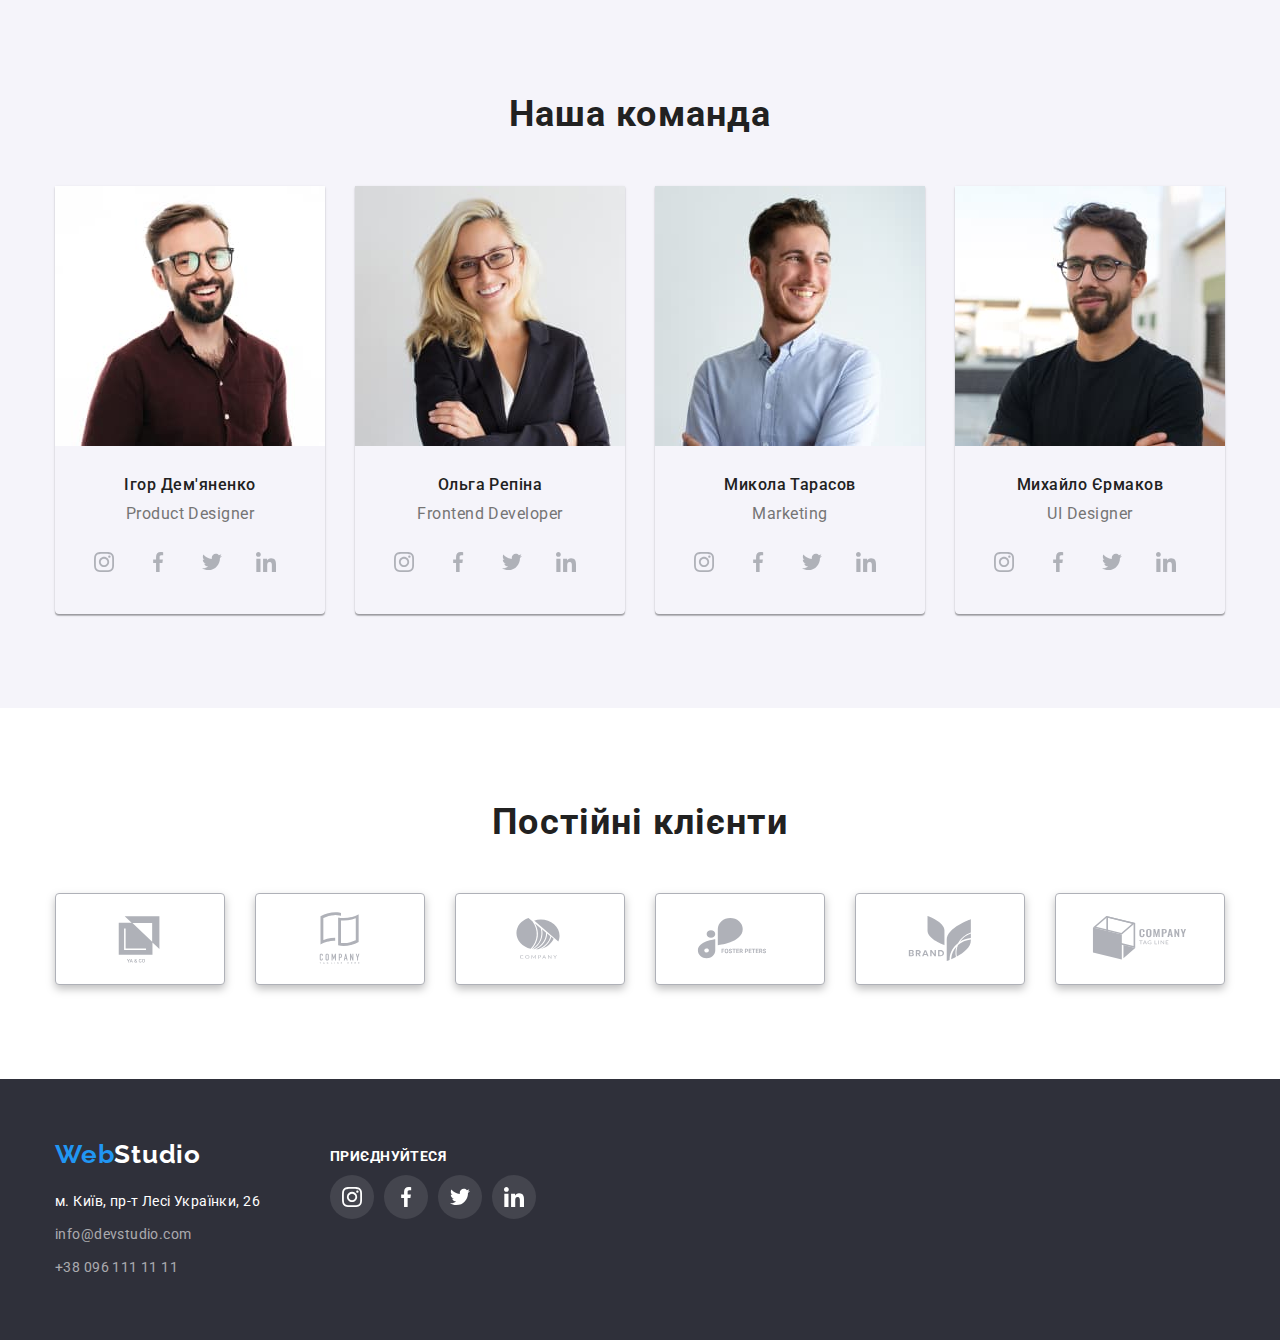
==== commit 2cb6eb4c: "Закінчив  ДЗ №4" ====
--- a/index.html
+++ b/index.html
@@ -47,7 +47,7 @@
           </li>
           <li class="connection-item">
             <a href="tel:+380961111111" class="connection-tel link"
-              ><svg class="smartphone-icon" width="16" height="12">
+              ><svg class="smartphone-icon" width="10" height="16">
                 <use href="./images/icons.svg#icon-smartphone"></use>
               </svg>
               +38 096 111 11 11</a
--- a/css/styles.css
+++ b/css/styles.css
@@ -604,21 +604,21 @@
 .filter-btn {
   padding: 6px 22px;
 
-  font-family: "Roboto";
   font-weight: 500;
   font-size: 16px;
   line-height: 1.62;
   text-align: center;
   letter-spacing: 0.03em;
-  color: var(--text-color);
   background-color: var(--promo-background-color);
   border-radius: 4px;
-}
-
-.filter-btn:hover,
-.filter-btn:focus {
+  border: var(--promo-background-color);
+}
+
+.filter-btn:hover {
   color: var(--third-text-color);
   background-color: var(--accent-color);
+  box-shadow: 0px 3px 1px rgba(0, 0, 0, 0.1), 0px 1px 2px rgba(0, 0, 0, 0.08),
+    0px 2px 2px rgba(0, 0, 0, 0.12);
 }
 
 /* ------------------PROJEKT------------------- */
@@ -632,15 +632,9 @@
   width: 370px;
   margin-right: 30px;
   margin-bottom: 30px;
-  border-bottom-width: 1px;
-  border-bottom-style: solid;
-  border-bottom-color: var(--border-bottom-color);
-  border-right-width: 1px;
-  border-right-style: solid;
-  border-right-color: var(--border-bottom-color);
-  border-left-width: 1px;
-  border-left-style: solid;
-  border-left-color: var(--border-bottom-color);
+  border: 1px;
+  border-style: solid;
+  border-color: var(--border-bottom-color);
 }
 
 .projekt-item:nth-last-child(-n + 3) {
@@ -675,14 +669,13 @@
   margin: 0px;
 }
 
-/* :root{
---text-color:#212121;
---second-text-color:#757575;
---third-text-color:#FFFFFF;
---hero-text-color:#FFFFFF;
---hero-background-color:#2F303A;
---accent-color:#2196F3;
---second-accent-color:#188CE8;
---promo-background-color:#F5F4FA;
---footer-background-color:#2F303A;
- */
+.projekt-link {
+  display: block;
+  text-decoration: none;
+}
+
+.projekt-link:hover,
+.projekt-link:focus {
+  box-shadow: 0px 1px 1px rgba(0, 0, 0, 0.12), 0px 4px 4px rgba(0, 0, 0, 0.06),
+    1px 4px 6px rgba(0, 0, 0, 0.16);
+}
